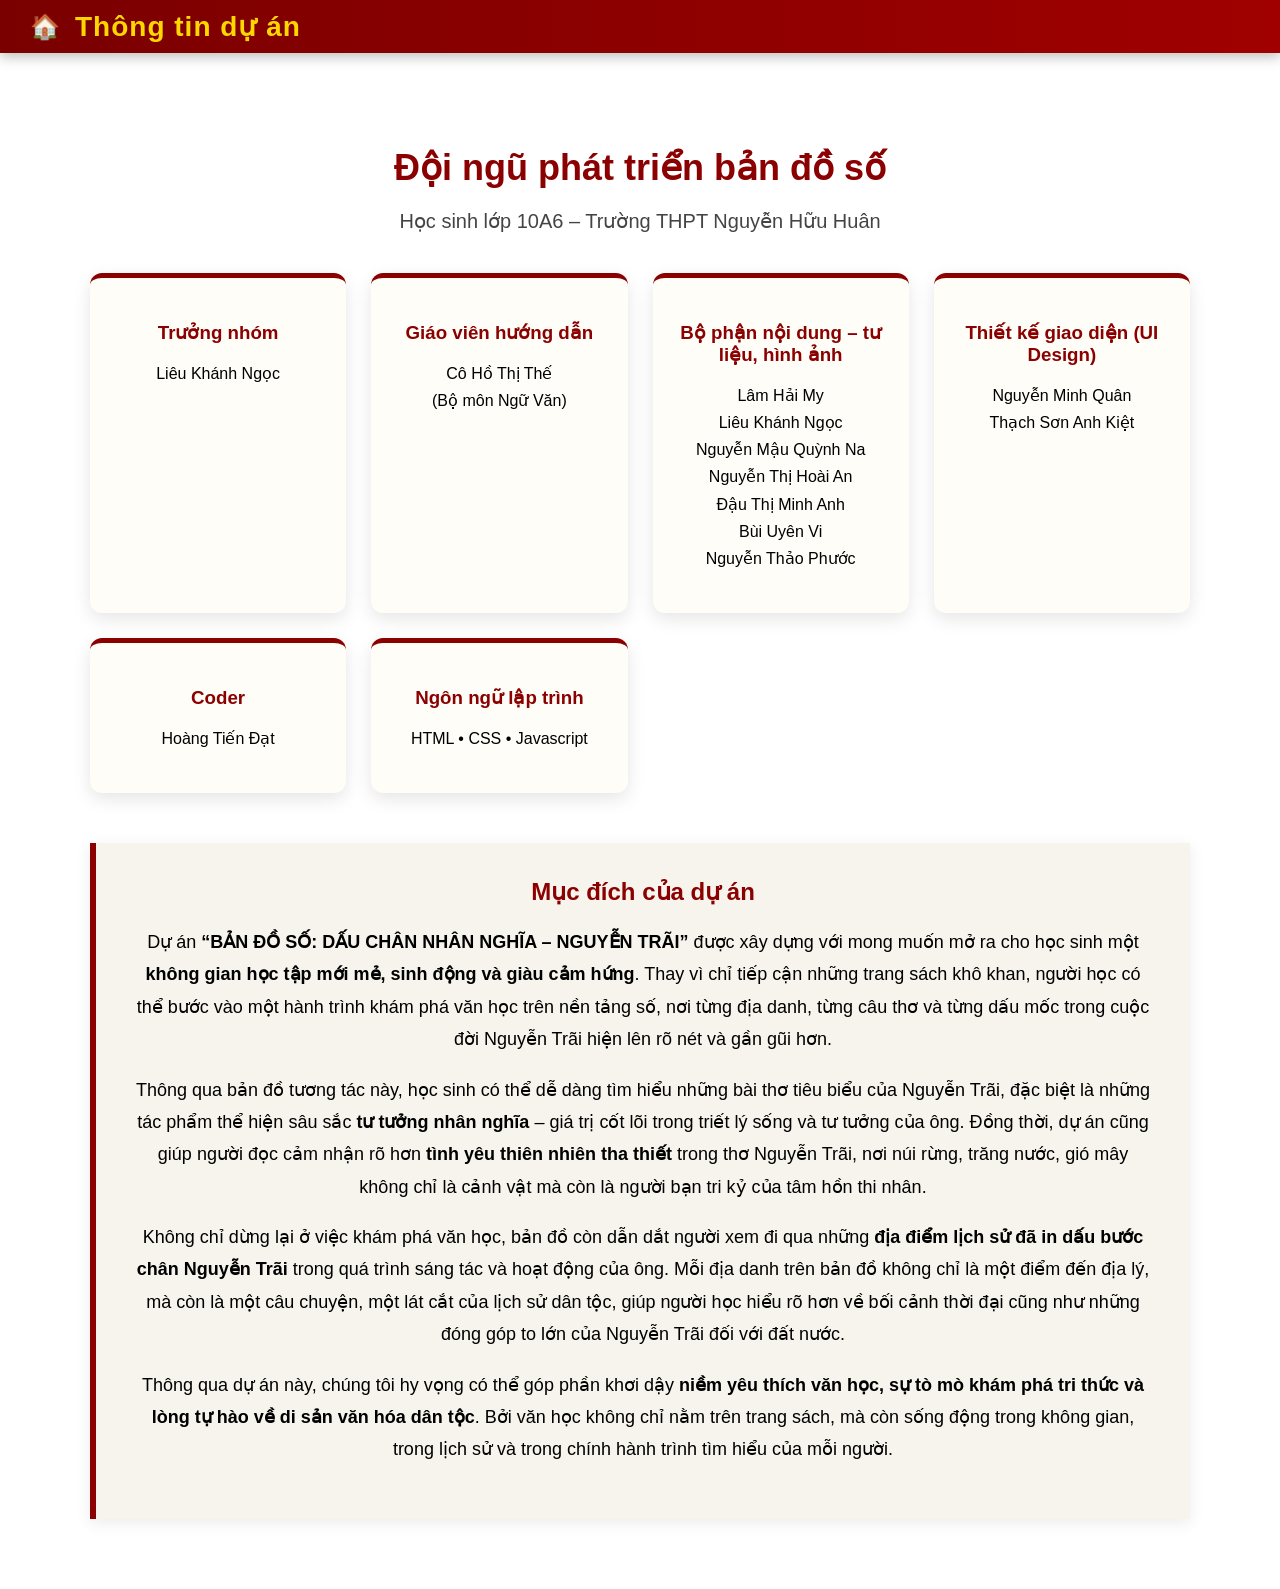
==== credit.html @ 8c87e5f9 "Add files via upload" ====
<!doctype html>
<html lang="vi">
  <head>
    <meta charset="UTF-8" />
    <title>Thông tin dự án</title>
    <link rel="stylesheet" href="style.css" />
  </head>
  <body>
    <header class="topbar" id="mainHeader">
      <div class="left-section">
        <span class="home-btn" onclick="goHome()">🏠</span>
        <h1 class="map-title">Thông tin dự án</h1>
      </div>
    </header>

    <div class="credit-page">
      <div class="credit-header">
        <h1>Đội ngũ phát triển bản đồ số</h1>
        <p>Học sinh lớp 10A6 – Trường THPT Nguyễn Hữu Huân</p>
      </div>

      <div class="credit-grid">
        <div class="credit-card">
          <h3>Trưởng nhóm</h3>
          <p>Liêu Khánh Ngọc</p>
        </div>

        <div class="credit-card">
          <h3>Giáo viên hướng dẫn</h3>
          <p>Cô Hồ Thị Thế<br />(Bộ môn Ngữ Văn)</p>
        </div>

        <div class="credit-card">
          <h3>Bộ phận nội dung – tư liệu, hình ảnh</h3>
          <p>
            Lâm Hải My<br />
            Liêu Khánh Ngọc<br />
            Nguyễn Mậu Quỳnh Na<br />
            Nguyễn Thị Hoài An<br />
            Đậu Thị Minh Anh<br />
            Bùi Uyên Vi<br />
            Nguyễn Thảo Phước
          </p>
        </div>

        <div class="credit-card">
          <h3>Thiết kế giao diện (UI Design)</h3>
          <p>
            Nguyễn Minh Quân<br />
            Thạch Sơn Anh Kiệt
          </p>
        </div>

        <div class="credit-card">
          <h3>Coder</h3>
          <p>Hoàng Tiến Đạt</p>
        </div>

        <div class="credit-card">
          <h3>Ngôn ngữ lập trình</h3>
          <p>HTML • CSS • Javascript</p>
        </div>
      </div>

      <div class="project-purpose">
        <h2>Mục đích của dự án</h2>

        <p>
          Dự án <b>“BẢN ĐỒ SỐ: DẤU CHÂN NHÂN NGHĨA – NGUYỄN TRÃI”</b> được xây
          dựng với mong muốn mở ra cho học sinh một
          <b>không gian học tập mới mẻ, sinh động và giàu cảm hứng</b>. Thay vì
          chỉ tiếp cận những trang sách khô khan, người học có thể bước vào một
          hành trình khám phá văn học trên nền tảng số, nơi từng địa danh, từng
          câu thơ và từng dấu mốc trong cuộc đời Nguyễn Trãi hiện lên rõ nét và
          gần gũi hơn.
        </p>

        <p>
          Thông qua bản đồ tương tác này, học sinh có thể dễ dàng tìm hiểu những
          bài thơ tiêu biểu của Nguyễn Trãi, đặc biệt là những tác phẩm thể hiện
          sâu sắc <b>tư tưởng nhân nghĩa</b> – giá trị cốt lõi trong triết lý
          sống và tư tưởng của ông. Đồng thời, dự án cũng giúp người đọc cảm
          nhận rõ hơn <b>tình yêu thiên nhiên tha thiết</b> trong thơ Nguyễn
          Trãi, nơi núi rừng, trăng nước, gió mây không chỉ là cảnh vật mà còn
          là người bạn tri kỷ của tâm hồn thi nhân.
        </p>

        <p>
          Không chỉ dừng lại ở việc khám phá văn học, bản đồ còn dẫn dắt người
          xem đi qua những
          <b>địa điểm lịch sử đã in dấu bước chân Nguyễn Trãi</b>
          trong quá trình sáng tác và hoạt động của ông. Mỗi địa danh trên bản
          đồ không chỉ là một điểm đến địa lý, mà còn là một câu chuyện, một lát
          cắt của lịch sử dân tộc, giúp người học hiểu rõ hơn về bối cảnh thời
          đại cũng như những đóng góp to lớn của Nguyễn Trãi đối với đất nước.
        </p>

        <p>
          Thông qua dự án này, chúng tôi hy vọng có thể góp phần khơi dậy
          <b
            >niềm yêu thích văn học, sự tò mò khám phá tri thức và lòng tự hào
            về di sản văn hóa dân tộc</b
          >. Bởi văn học không chỉ nằm trên trang sách, mà còn sống động trong
          không gian, trong lịch sử và trong chính hành trình tìm hiểu của mỗi
          người.
        </p>
      </div>
    </div>

    <script>
      function goHome() {
        window.location.href = "index.html";
      }
    </script>
  </body>
</html>
---- style.css ----
body {
  margin: 0;
  font-family: Arial;
  text-align: center;
}

#map {
  height: 90vh;
  width: 100%;
}
/* SIDEBAR */
#sidebar {
  position: fixed;
  right: -420px;
  top: 0;
  width: 420px;
  height: 100%;
  background: white;
  box-shadow: -5px 0 15px rgba(0, 0, 0, 0.2);
  transition: right 0.4s ease;
  z-index: 1000;
  overflow-y: auto;
}

#sidebar.active {
  right: 0;
}

#sidebar-content {
  padding: 25px;
  text-align: left;
}

/* ===== IMAGE SLIDER ===== */
.image-container {
  position: relative;
  width: 100%;
  margin-top: 15px;
}

.main-image {
  width: 100%;
  height: 260px;
  object-fit: cover;
  border-radius: 15px;
  display: block;
}

/* BUTTON */
.arrow-btn {
  position: absolute;
  top: 50%;
  transform: translateY(-50%);
  width: 44px;
  height: 44px;
  border-radius: 50%;
  border: none;
  background: rgba(0, 0, 0, 0.35);
  backdrop-filter: blur(4px);
  display: flex;
  align-items: center;
  justify-content: center;
  cursor: pointer;
}

.arrow-btn img {
  width: 60%;
  height: 60%;
  object-fit: contain;
}

.left-arrow {
  left: 10px;
}
.right-arrow {
  right: 10px;
}

.arrow-btn:hover {
  background: rgba(0, 0, 0, 0.6);
  transform: translateY(-50%) scale(1.1);
}

/* NÚT ĐÓNG SIDEBAR */
#close-btn{
  position:absolute;
  top:12px;
  right:12px;

  background:none;
  border:1px solid #999;
  border-radius:4px;

  font-size:16px;   /* giảm kích thước chữ */
  width:36px;       /* kích thước nút */
  height:36px;

  display:flex;
  align-items:center;
  justify-content:center;

  cursor:pointer;
  color:#333;
}

#close-btn:hover{
  background:#eee;
}
/* =======================
   TOP BAR
======================= */

.topbar {
  background:linear-gradient(90deg,#7a0000,#a00000); /* đỏ đậm */
  color:#ffd700; /* vàng */
  box-shadow:0 4px 12px rgba(0,0,0,0.25);
  display: flex;
  justify-content: space-between;
  align-items: center;
  padding: 10px 30px;
  position: relative;
  z-index: 2000;
}

.map-title {
  font-size: 28px;
  font-weight: bold;
  margin: 0;
  letter-spacing: 1px;
}

.left-section {
  display: flex;
  align-items: center;
  gap: 15px;
}

.home-btn {
  font-size: 24px;
  cursor: pointer;
  transition: 0.2s;
}

.home-btn:hover {
  transform: scale(1.2);
}

.nav-menu a {
  color: #ffd700;
  text-decoration: none;
  margin-left: 25px;
  font-weight: bold;
  font-size: 18px;
  transition: 0.2s;
}

.nav-menu a:hover {
  color: white;
}

.content-page {
  max-width: 900px;
  margin: 50px auto;
  padding: 20px;
  font-size: 18px;
  line-height: 1.8;
}

/* Ẩn header khi đọc nội dung */
.topbar.hide {
  transform: translateY(-100%);
  transition: transform 0.35s ease;
}

/* mặc định */
.topbar {
  transition: transform 0.35s ease;
}

/* ===== KHUNG ẢNH ===== */
.image-container {
  position: relative;
  width: 100%;
  margin-top: 15px;
}

/* Ảnh chính */
.main-image {
  width: 100%;
  height: auto;
  display: block;
  border-radius: 15px;
}

/* ===== NÚT ===== */
.arrow-btn {
  position: absolute;
  top: 50%;
  transform: translateY(-50%);

  width: 42px;
  height: 42px;
  border-radius: 50%;
  border: none;
  padding: 0;

  background: rgba(0, 0, 0, 0.35);
  backdrop-filter: blur(4px);

  display: flex;
  align-items: center;
  justify-content: center;

  cursor: pointer;
  z-index: 5;
}

/* icon */
.arrow-btn img {
  width: 55%;
  height: 55%;
  object-fit: contain;
  pointer-events: none;
}

/* vị trí */
.left-arrow {
  left: 10px;
}
.right-arrow {
  right: 10px;
}

/* hover đẹp */
.arrow-btn:hover {
  background: rgba(0, 0, 0, 0.6);
  transform: translateY(-50%) scale(1.08);
}

.slide-text {
  margin-top: 15px;
  line-height: 1.6;
  font-size: 16px;
}

.slide-text b {
  font-size: 18px;
  color: #222;
}

.slide-text ul {
  margin-top: 10px;
  padding-left: 20px;
}

.slide-text li {
  margin-bottom: 6px;
}

.slide-text i {
  display: block;
  margin: 10px 0;
  color: #444;
}
/* ===== BÀI THƠ ===== */
.poem {
  width: 900px; /* cố định chiều rộng */
  margin: 40px 0 40px 60px; /* đẩy sát trái */
  padding: 25px 35px;
  background: #fffdf7;
  border-left: 6px solid #a40000;
  box-shadow: 0 4px 12px rgba(0, 0, 0, 0.08);
  line-height: 1.8;
  white-space: normal;
  font-size: 18px;
  text-align: left; /* ép toàn bộ text về trái */
}

.poem-title {
  font-family:Georgia
  font-weight: bold;
  font-size: 26px;
  color: #8b0000;
  margin-bottom: 15px;
  text-align: left; /* không căn giữa nữa */
}

.poem-original {
  font-family: "Georgia"
  white-space: normal;
  margin-bottom: 25px;
  padding-left: 18px; /* thụt lề thơ */
}

.poem-translation-title {
  font-family: "Georgia"
  font-weight: bold;
  margin-top: 10px;
  margin-bottom: 10px;
  font-size: 20px;
}

.poem-translation {
  font-family: "Georgia"
  white-space: normal;
  color: #222;
  padding-left: 18px; /* thụt lề phần dịch */
}

.poem-note {
  margin-top: 28px;
  padding: 18px 20px;
  background: #f4f1e8;
  border-left: 5px solid #b30000;

  font-size: 16px;
  line-height: 1.7;
  color: #333;
}

/* ===== MỤC LỤC MỚI ===== */

.toc-page{
  background:#f6f3e8;
  background-size: auto;
}

/* tiêu đề */

.toc-title{
  text-align:center;
  margin-top:60px;
  font-size:34px;
  color:#7a0000;
  letter-spacing:0.5px;
}

/* container */

.toc-container{

  max-width:1100px;
  margin:50px auto;

  display:grid;
  grid-template-columns:1fr 1fr;
  gap:50px;

}

/* card */

.toc-left,
.toc-right{

  background:#fffdf6;

  padding:35px;

  border-radius:10px;

  border:2px solid #e6d6a8;

  border-top:6px solid #8b0000;

  box-shadow:0 12px 25px rgba(0,0,0,0.12);

}

/* section title */

.toc-container h2{

  font-size:22px;

  margin-top:25px;
  margin-bottom:10px;

  color:#8b0000;

  border-bottom:2px solid #e4d8b5;
  padding-bottom:6px;

}

.toc-container a{

  display:block;
  text-decoration:none;

  color:#222;

  padding:10px 16px;

  border-radius:6px;

  transition:all 0.25s ease;

  font-size:16px;

}

.toc-container a:hover{

  background:#8b0000;

  color:white;

  transform:translateX(6px);

}

/* responsive */

@media (max-width:900px){

  .toc-container{

    grid-template-columns:1fr;

  }

}
/* ===== NÚT MỤC LỤC NỔI ===== */

.toc-float-btn{
    position:fixed;
    right:25px;
    bottom:25px;

    background:#8b0000;
    color:white;
    text-decoration:none;

    padding:14px 20px;
    border-radius:50px;

    font-weight:bold;
    font-size:16px;

    box-shadow:0 6px 18px rgba(0,0,0,0.25);
    transition:0.25s;

    z-index:9999;
}

/* hover */
.toc-float-btn:hover{
    background:#b30000;
    transform:translateY(-3px) scale(1.05);
}

/* khi bấm */
.toc-float-btn:active{
    transform:scale(0.95);
}
@media print{
    .toc-float-btn{
        display:none;
    }
}
.toc-left,
.toc-right{
    display:flex;
    flex-direction:column;
}
.leaflet-marker-icon{
    transition: transform 0.25s ease;
}
.sidebar blockquote {
  border-left: 3px solid #888;
  padding-left: 10px;
  margin: 10px 0;
  color: #ddd;
}

.sidebar ul {
  margin-left: 15px;
}
.sidebar h3{
  margin-top:12px;
  color:#f5d28c;
}

.sidebar p{
  line-height:1.6;
  margin:8px 0;
}
.sidebar-header{
  position: relative;
  padding: 10px 40px 10px 10px;
}

#closeSidebar{
  position:absolute;
  top:15px;
  right:15px;

  width:32px;
  height:32px;

  border:none;
  border-radius:50%;

  background:#333;
  color:white;

  font-size:18px;
  font-weight:bold;

  cursor:pointer;

  display:flex;
  align-items:center;
  justify-content:center;

  z-index:2000;
}

#closeSidebar:hover{
  background:#b30000;
  transform:scale(1.1);
}
#description h3{
  margin-top:15px;
  font-size:18px;
  font-weight:600;
}

#description hr{
  border:0;
  border-top:1px solid #444;
  margin:18px 0;
}
/* ===== CREDIT PAGE ===== */

.credit-page{
  max-width:1100px;
  margin:50px auto;
  padding:20px;
}

/* tiêu đề */

.credit-header{
  text-align:center;
  margin-bottom:40px;
}

.credit-header h1{
  font-size:36px;
  color:#8b0000;
  margin-bottom:10px;
}

.credit-header p{
  font-size:20px;
  color:#444;
}

/* grid */

.credit-grid{
  display:grid;
  grid-template-columns:repeat(auto-fit,minmax(250px,1fr));
  gap:25px;
  margin-bottom:50px;
}

/* card */

.credit-card{
  background:#fffdf7;
  padding:25px;
  border-radius:12px;
  border-top:5px solid #8b0000;

  box-shadow:0 6px 18px rgba(0,0,0,0.1);

  transition:0.25s;
}

.credit-card:hover{
  transform:translateY(-6px);
}

.credit-card h3{
  color:#8b0000;
  margin-bottom:10px;
}

.credit-card p{
  line-height:1.7;
}

/* project purpose */

.project-purpose{
  margin-top:30px;
  padding:35px;

  background:#f6f4ec;

  border-left:6px solid #8b0000;

  box-shadow:0 4px 15px rgba(0,0,0,0.08);
}

.project-purpose h2{
  margin-top:0;
  color:#8b0000;
}

.project-purpose p{
  line-height:1.8;
  font-size:18px;
}
/* ===== NGUYEN TRAI PAGE ===== */

.nguyentrai-layout{
  display:flex;
  gap:40px;

  max-width:1200px;
  margin:50px auto;
  padding:20px;
}

/* phần text */

.nguyentrai-text{
  flex:2;
  font-size:18px;
  line-height:1.9;
  text-align:left;
}

.nguyentrai-text h2{
  color:#8b0000;
  font-size:30px;
  margin-bottom:20px;
}

/* phần ảnh */

.nguyentrai-images{
  flex:1;
  display:flex;
  flex-direction:column;
  gap:20px;
}

.nguyentrai-images img{
  width:100%;
  border-radius:12px;

  box-shadow:0 10px 25px rgba(0,0,0,0.2);

  transition:0.35s;
}
.nguyentrai-images figcaption{
  text-align:center;
  font-size:14px;
  color:#555;
  margin-top:6px;
}
.nguyentrai-images img:hover{
  transform:scale(1.08) rotate(1deg);
}
.nguyentrai-text h2{
  color:#8b0000;
  font-size:32px;
  margin-top:40px;
  margin-bottom:15px;
  border-bottom:3px solid #e0d9c9;
  padding-bottom:6px;
}

.nguyentrai-text h3{
  font-size:24px;
  margin-top:30px;
  color:#6b0000;
}
.work-card{
  background:#fffdf7;
  border-left:6px solid #8b0000;
  padding:20px 25px;
  margin:25px 0;

  border-radius:10px;

  box-shadow:0 6px 18px rgba(0,0,0,0.08);
  transition:0.25s;
}

.work-card:hover{
  transform:translateY(-4px);
}
@media (max-width:900px){

.nguyentrai-layout{
  flex-direction:column;
}

.nguyentrai-images{
  flex-direction:row;
  overflow-x:auto;
}

.nguyentrai-images img{
  width:220px;
}
}
/* SEARCH BOX */

.search-box{
    position: fixed;
    top: 20px;
    right: 20px;
    background: white;
    padding: 10px;
    border-radius: 8px;
    box-shadow: 0 0 10px rgba(0,0,0,0.2);
    display: none;
    z-index: 9999;
}

.search-box input{
    padding: 6px;
    font-size: 14px;
    border: 1px solid #ccc;
    border-radius: 4px;
}

.search-box button{
    padding: 6px 8px;
    margin-left: 4px;
    border: none;
    background: #2c6bed;
    color: white;
    border-radius: 4px;
    cursor: pointer;
}

.search-box button:hover{
    background: #1e4fb3;
}

mark{
    background: yellow;
    color: black;
}
/* SMART SEARCH */

.smart-search{
    position: fixed;
    top: 80px;
    right: 40px;
    width: 320px;
    z-index: 9999;
}

.smart-search input{

    width: 100%;
    padding: 12px 14px;

    border-radius: 10px;
    border: none;

    font-size: 15px;

    box-shadow: 0 4px 14px rgba(0,0,0,0.2);

    outline: none;
}

.smart-search input:focus{
    box-shadow: 0 6px 18px rgba(0,0,0,0.35);
}

/* suggestion box */

#suggestions{

    background: white;
    border-radius: 8px;

    margin-top: 5px;

    box-shadow: 0 4px 12px rgba(0,0,0,0.2);

    max-height: 200px;
    overflow-y: auto;

    display: none;
}

.suggestion-item{

    padding: 10px 12px;
    cursor: pointer;
    font-size: 14px;
}

.suggestion-item:hover{
    background: #f2f2f2;
}

mark{

    background: yellow;
    padding: 2px;
}
/* ===== SIDEBAR THEME NGUYỄN TRÃI ===== */

#sidebar{

  background:
  radial-gradient(circle at 20% 20%, #faf6e8 0%, transparent 40%),
  radial-gradient(circle at 80% 60%, #f3ebd2 0%, transparent 40%),
  #f7f1dd;

  border-left:6px solid #8b0000;

  box-shadow:-8px 0 25px rgba(0,0,0,0.35);


}


/* HEADER */

.sidebar-header{

  background:linear-gradient(
    90deg,
    #7a0000,
    #a80000
  );

  color:#ffd700;

  padding:14px 18px;

  border-bottom:3px solid #e6d5a8;

}

.sidebar-header h2{
  margin:0;
  font-size:22px;
  letter-spacing:1px;
}






/* TEXT */

.slide-text{

  font-size:16px;
  line-height:1.7;
  color:#2b2b2b;

}

/* SECTION TITLE */

.slide-text h3{

  color:#8b0000;
  border-left:4px solid #8b0000;

  padding-left:8px;
}


/* POEM QUOTE */

.slide-text blockquote{

  background:#f6f1e6;

  border-left:4px solid #8b0000;

  padding:10px 14px;

  font-style:italic;

  margin:12px 0;
}

/* LIST */

.slide-text ul{

  margin-top:10px;
  padding-left:22px;

}

.slide-text li{

  margin-bottom:6px;
}


/* IMAGE */

.main-image{

  border-radius:14px;

  box-shadow:0 10px 20px rgba(0,0,0,0.25);

  transition:0.35s;
}

.main-image:hover{

  transform:scale(1.04);

}


/* ARROW BUTTON */

.arrow-btn{

  background:rgba(139,0,0,0.7);

}

.arrow-btn:hover{

  background:#8b0000;

}


/* CLOSE BUTTON */

#close-btn{

  border:none;

  background:rgba(255,255,255,0.2);

  color:#ffd700;

}

#close-btn:hover{

  background:#ffd700;

  color:#8b0000;

}
/* SIDEBAR GIỐNG CUỘN GIẤY */
#sidebar {
  position: fixed;
  right: 0;
  top: 0;
  width: 420px;
  height: 100%;
  background: #f6f1e4;
  border-left: 6px solid #8b0000;
  
  transform-origin: right;
  transform: scaleX(0);
  
  transition: transform 0.35s ease;
  
  box-shadow: -10px 0 25px rgba(0,0,0,0.3);
  overflow-y: auto;
  z-index: 1000;
}

/* khi mở */
#sidebar.active {
  transform: scaleX(1);
}

/* khi đóng */
#sidebar.closing {
  transform: scaleX(0);
}
/* Search */
.search-box{
  position: fixed;
  top: 80px;
  right: 20px;

  background: white;
  padding: 10px 14px;

  border-radius: 10px;
  box-shadow: 0 4px 12px rgba(0,0,0,0.25);

  z-index: 3000;
}

.search-box input{
  border: 1px solid #ccc;
  padding: 8px 10px;
  border-radius: 6px;
  width: 200px;
  font-size: 14px;
}

.search-box input:focus{
  outline: none;
  border-color: #8b0000;
}
/* ===== SIDEBAR DANH SÁCH ĐỊA ĐIỂM ===== */

#locationList{
  position: fixed;
  left: 0;
  top: 80px;

  width: 340px;        /* TĂNG KÍCH THƯỚC */
  height: calc(100% - 80px);

  background: #f7f1dd;

  border-right: 6px solid #8b0000;

  padding: 25px;

  overflow-y: auto;

  z-index: 999;

  box-shadow: 6px 0 20px rgba(0,0,0,0.25);
}

#locationList h3{

  font-size:20px;
  font-weight:bold;

  color:#b8860b;

  margin-top:25px;
  margin-bottom:10px;

  border-bottom:2px solid #8b0000;

  padding-bottom:6px;

  letter-spacing:0.5px;

}

#locationItems{
  list-style:none;
  padding:0;
}

#locationItems li{
  display:flex;
  align-items:.left;

  padding:8px 10px;
  margin-bottom:6px;

  cursor:pointer;
  border-radius:6px;

  transition:0.2s;
}

#locationList li:hover{

  background:#8b0000;

  color:#ffd700;

  transform:translateX(6px);

}
#locationList li::before{

  content:"";

  display:inline-block;

  width:16px;
  height:16px;

  background-image:url("data/position.png");
  background-size:contain;
  background-repeat:no-repeat;

  margin-right:8px;

  transform:translateY(2px);

}
.place-btn{
  display:flex;
  align-items:center;
  justify-content:center;

  width:44px;
  height:44px;

  border-radius:50%;
  background:#8b0000;
  color:white;
  font-size:20px;

  text-decoration:none;

  box-shadow:0 4px 10px rgba(0,0,0,0.25);

  transition:all 0.25s ease;
}

.place-btn:hover{
  background:#c40000;
  transform:scale(1.15);
  box-shadow:0 6px 16px rgba(0,0,0,0.35);
}
.poem-title{
  display:flex;
  justify-content:space-between;
  align-items:center;
}
.place-pill-btn{
  display:inline-flex;
  align-items:center;
  gap:8px;

  padding:10px 18px;

  background:linear-gradient(145deg,#c90404,#af0202);
  color:white;

  border-radius:40px;
  font-size:14px;
  font-weight:600;

  text-decoration:none;

  box-shadow:
  0 4px 10px rgba(0,0,0,0.25),
  inset 0 1px 0 rgba(255,255,255,0.2);

  transition:all 0.25s ease;
}
.place-pill-btn:hover{
  transform:translateY(-2px);
  box-shadow:
  0 6px 16px rgba(0,0,0,0.35),
  inset 0 1px 0 rgba(255,255,255,0.3);

  background:linear-gradient(145deg,#b30000,#8b0000);
}

/* =========================
   MOBILE OPTIMIZATION
========================= */

@media (max-width:768px){

body{
  font-size:15px;
}

/* MAP */

#map{
  height:100vh;
}

/* ======================
   TOPBAR
====================== */

.topbar{
  padding:10px 15px;
}

.map-title{
  font-size:18px;
}

.nav-menu{
  display:none;
}

/* ======================
   SIDEBAR
====================== */

#sidebar{
  width:100%;
}

#sidebar-content{
  padding:18px;
}

/* CLOSE BUTTON */

#close-btn,
#closeSidebar{
  width:36px;
  height:36px;
  font-size:20px;
}

/* ======================
   IMAGE SLIDER
====================== */

.main-image{
  height:200px;
}

.arrow-btn{
  width:48px;
  height:48px;
}

/* ======================
   TEXT
====================== */

.slide-text{
  font-size:15px;
}

.slide-text b{
  font-size:16px;
}

/* ======================
   POEM
====================== */

.poem{
  width:100%;
  margin:25px 0;
  padding:20px;
  font-size:16px;
}

.poem-title{
  font-size:22px;
}

.poem-translation-title{
  font-size:18px;
}

/* ======================
   TABLE OF CONTENT
====================== */

.toc-title{
  font-size:26px;
  margin-top:30px;
}

.toc-container{
  grid-template-columns:1fr;
  gap:25px;
  margin:30px 15px;
}

.toc-left,
.toc-right{
  padding:22px;
}

/* ======================
   FLOAT BUTTON
====================== */

.toc-float-btn{
  right:15px;
  bottom:15px;
  padding:12px 16px;
  font-size:14px;
}

/* ======================
   LOCATION LIST
====================== */

#locationList{
  width:220px;
  padding:15px;
}

#locationList h3{
  font-size:16px;
}

#locationItems li{
  font-size:14px;
}

/* ======================
   SEARCH
====================== */

.smart-search{
  width:90%;
  right:5%;
  top:70px;
}

.smart-search input{
  font-size:14px;
}

/* ======================
   NGUYEN TRAI PAGE
====================== */

.nguyentrai-layout{
  flex-direction:column;
  gap:25px;
  margin:20px auto;
}

.nguyentrai-text{
  font-size:16px;
}

.nguyentrai-text h2{
  font-size:24px;
}

.nguyentrai-text h3{
  font-size:20px;
}

.nguyentrai-images{
  flex-direction:row;
  overflow-x:auto;
}

.nguyentrai-images img{
  width:180px;
}

/* ======================
   CREDIT PAGE
====================== */

.credit-header h1{
  font-size:26px;
}

.credit-header p{
  font-size:16px;
}

.credit-card{
  padding:18px;
}

/* ======================
   BUTTONS
====================== */

.place-btn{
  width:52px;
  height:52px;
  font-size:22px;
}

.place-pill-btn{
  padding:8px 14px;
  font-size:13px;
}

/* ======================
   IMAGE EFFECT
====================== */

.main-image:hover{
  transform:none;
}

}
/* ===== VIDEO SIDEBAR PREMIUM ===== */
#videoSidebar{
  position: fixed;
  right: -460px;
  top: 0;

  width: 460px;
  height: 100%;

  background:
    radial-gradient(circle at 20% 20%, rgba(255,215,0,0.08), transparent 40%),
    radial-gradient(circle at 80% 70%, rgba(255,0,0,0.08), transparent 40%),
    linear-gradient(180deg,#f7f1dd,#fcf0c8);

  backdrop-filter: blur(10px);

  box-shadow: -10px 0 40px rgba(0,0,0,0.7);

  transition: all 0.5s ease;
  z-index: 1200;

  padding: 18px;
  color: #eee;

  border-left: 3px solid #8b0000;
}

/* mở ra cạnh sidebar chính */
#videoSidebar.active{
  right: 420px;
}

/* ===== HEADER ===== */
.video-header{
  background: linear-gradient(90deg,#7a0000,#b30000);
  padding: 14px 16px;

  border-radius: 10px;
  border: 1px solid rgba(255,215,0,0.3);

  display:flex;
  justify-content: space-between;
  align-items:center;

  box-shadow: 0 4px 15px rgba(0,0,0,0.5);
}

.video-header h3{
  margin:0;
  color:#ffd700;
  font-size:18px;
  letter-spacing:1px;
}

/* nút đóng */
#closeVideo{
  background: rgba(255,255,255,0.1);
  border:none;
  width:32px;
  height:32px;
  border-radius:50%;

  color:#ffd700;
  font-size:16px;

  cursor:pointer;
  transition:0.25s;
}

#closeVideo:hover{
  background:#ffd700;
  color:#8b0000;
  transform:scale(1.1);
}

/* ===== VIDEO CONTAINER ===== */
.video-wrapper{
  margin-top:15px;

  background: rgba(255,255,255,0.05);
  padding:10px;
  border-radius:15px;

  box-shadow: inset 0 0 20px rgba(0,0,0,0.6),
              0 10px 25px rgba(0,0,0,0.5);
}

/* video */
#videoSidebar video{
  width:100%;
  border-radius:12px;

  box-shadow: 0 8px 20px rgba(0,0,0,0.7);
  transition:0.35s;
}

#videoSidebar video:hover{
  transform: scale(1.02);
}

/* ===== TEXT MÔ TẢ ===== */
.video-description{
  margin-top:15px;
  padding:12px 14px;

  background: rgba(255,215,0,0.05);
  border-left:3px solid #ff0000;

  border-radius:8px;

  font-size:14px;
  line-height:1.6;
  color:#000000;
}

/* ===== HIỆU ỨNG APPEAR ===== */
#videoSidebar.active{
  animation: slideInVideo 0.5s ease;
}

@keyframes slideInVideo{
  from{
    opacity:0;
    transform: translateX(50px);
  }
  to{
    opacity:1;
    transform: translateX(0);
  }
}
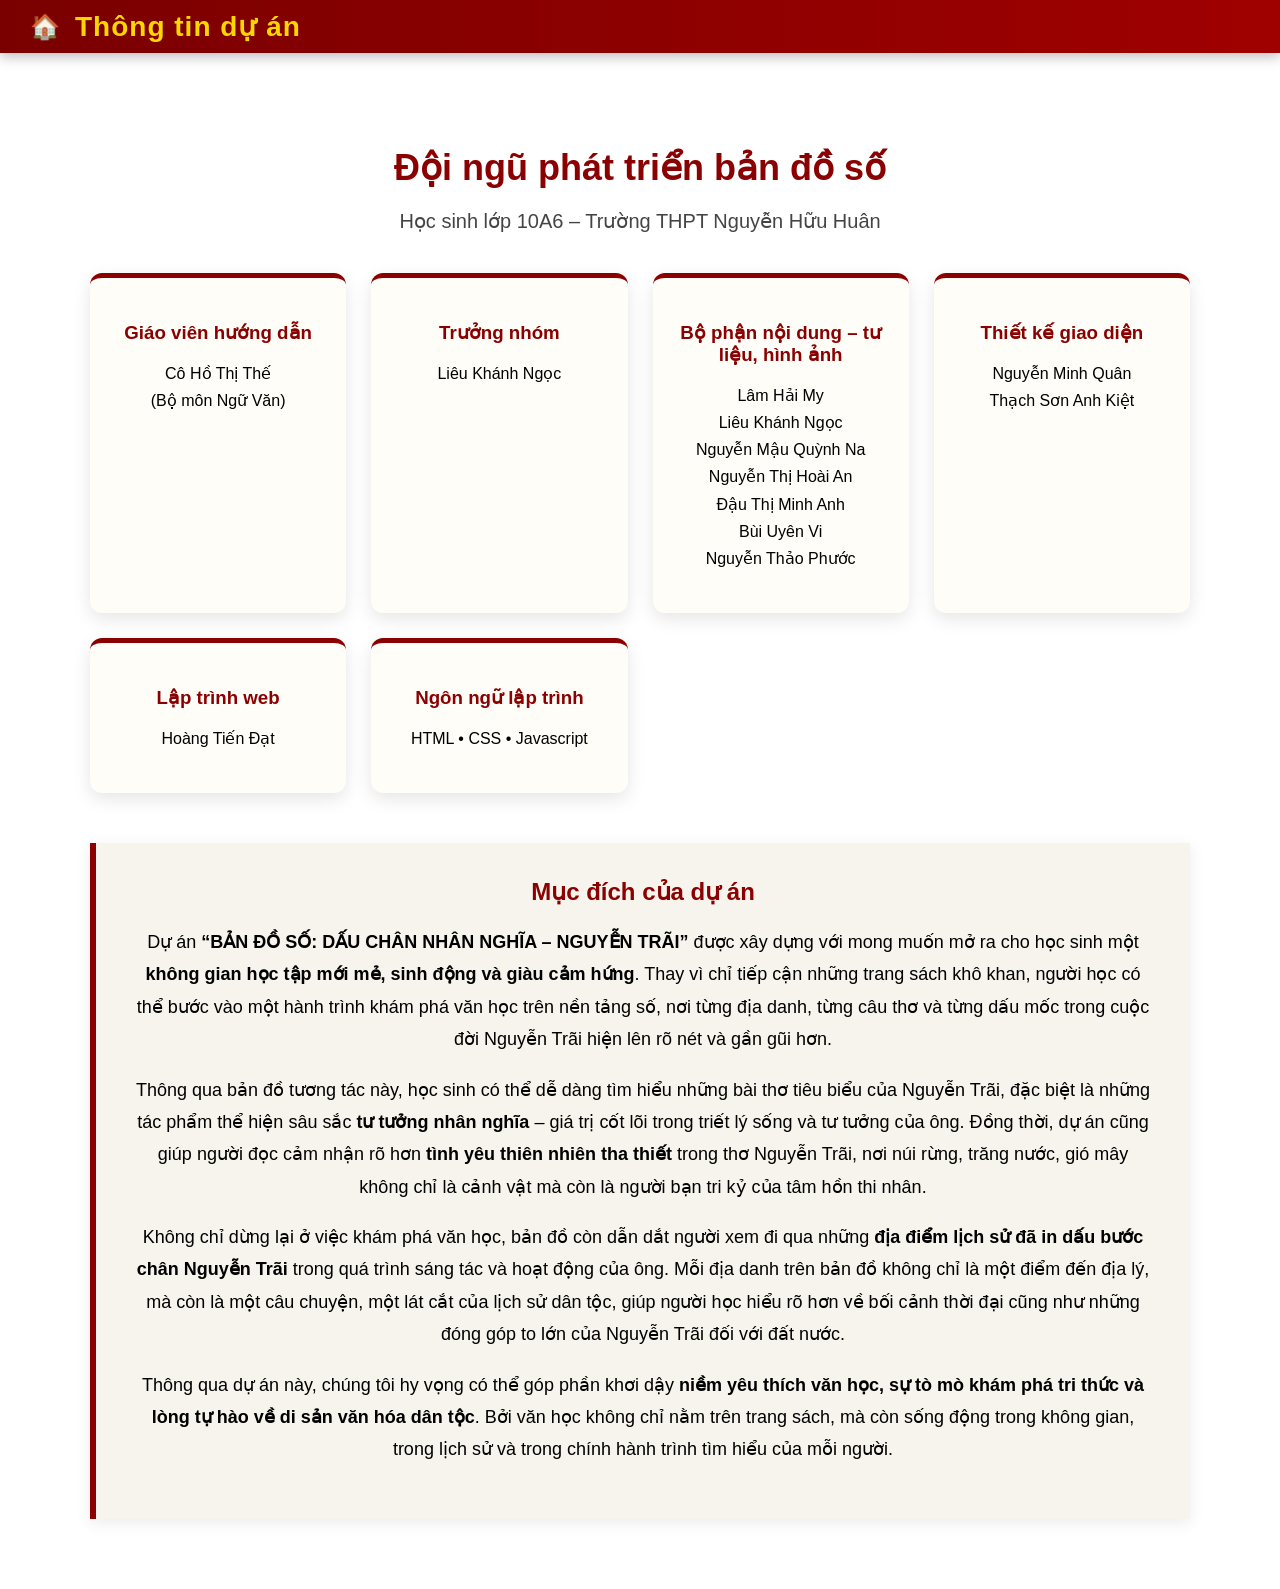
==== commit 433f01c6: "Add files via upload" ====
--- a/credit.html
+++ b/credit.html
@@ -21,13 +21,13 @@
 
       <div class="credit-grid">
         <div class="credit-card">
-          <h3>Trưởng nhóm</h3>
-          <p>Liêu Khánh Ngọc</p>
+          <h3>Giáo viên hướng dẫn</h3>
+          <p>Cô Hồ Thị Thế<br />(Bộ môn Ngữ Văn)</p>
         </div>
 
         <div class="credit-card">
-          <h3>Giáo viên hướng dẫn</h3>
-          <p>Cô Hồ Thị Thế<br />(Bộ môn Ngữ Văn)</p>
+          <h3>Trưởng nhóm</h3>
+          <p>Liêu Khánh Ngọc</p>
         </div>
 
         <div class="credit-card">
@@ -44,7 +44,7 @@
         </div>
 
         <div class="credit-card">
-          <h3>Thiết kế giao diện (UI Design)</h3>
+          <h3>Thiết kế giao diện</h3>
           <p>
             Nguyễn Minh Quân<br />
             Thạch Sơn Anh Kiệt
@@ -52,7 +52,7 @@
         </div>
 
         <div class="credit-card">
-          <h3>Coder</h3>
+          <h3>Lập trình web</h3>
           <p>Hoàng Tiến Đạt</p>
         </div>
 
--- a/style.css
+++ b/style.css
@@ -1523,4 +1523,44 @@
     opacity:1;
     transform: translateX(0);
   }
+}
+/* ===== VIDEO SECTION ===== */
+
+.video-section{
+  margin:40px 0;
+}
+
+.video-section h2{
+  color:#8b0000;
+  font-size:28px;
+  margin-bottom:15px;
+}
+
+/* khung video */
+.video-box{
+  position:relative;
+  width:100%;
+  max-width:800px;
+
+  border-radius:16px;
+  overflow:hidden;
+
+  box-shadow:0 10px 30px rgba(0,0,0,0.25);
+
+  background:#000;
+}
+
+/* video */
+.video-box video{
+  width:100%;
+  height:auto;
+  display:block;
+}
+
+/* caption */
+.video-caption{
+  margin-top:10px;
+  font-size:15px;
+  color:#555;
+  font-style:italic;
 }
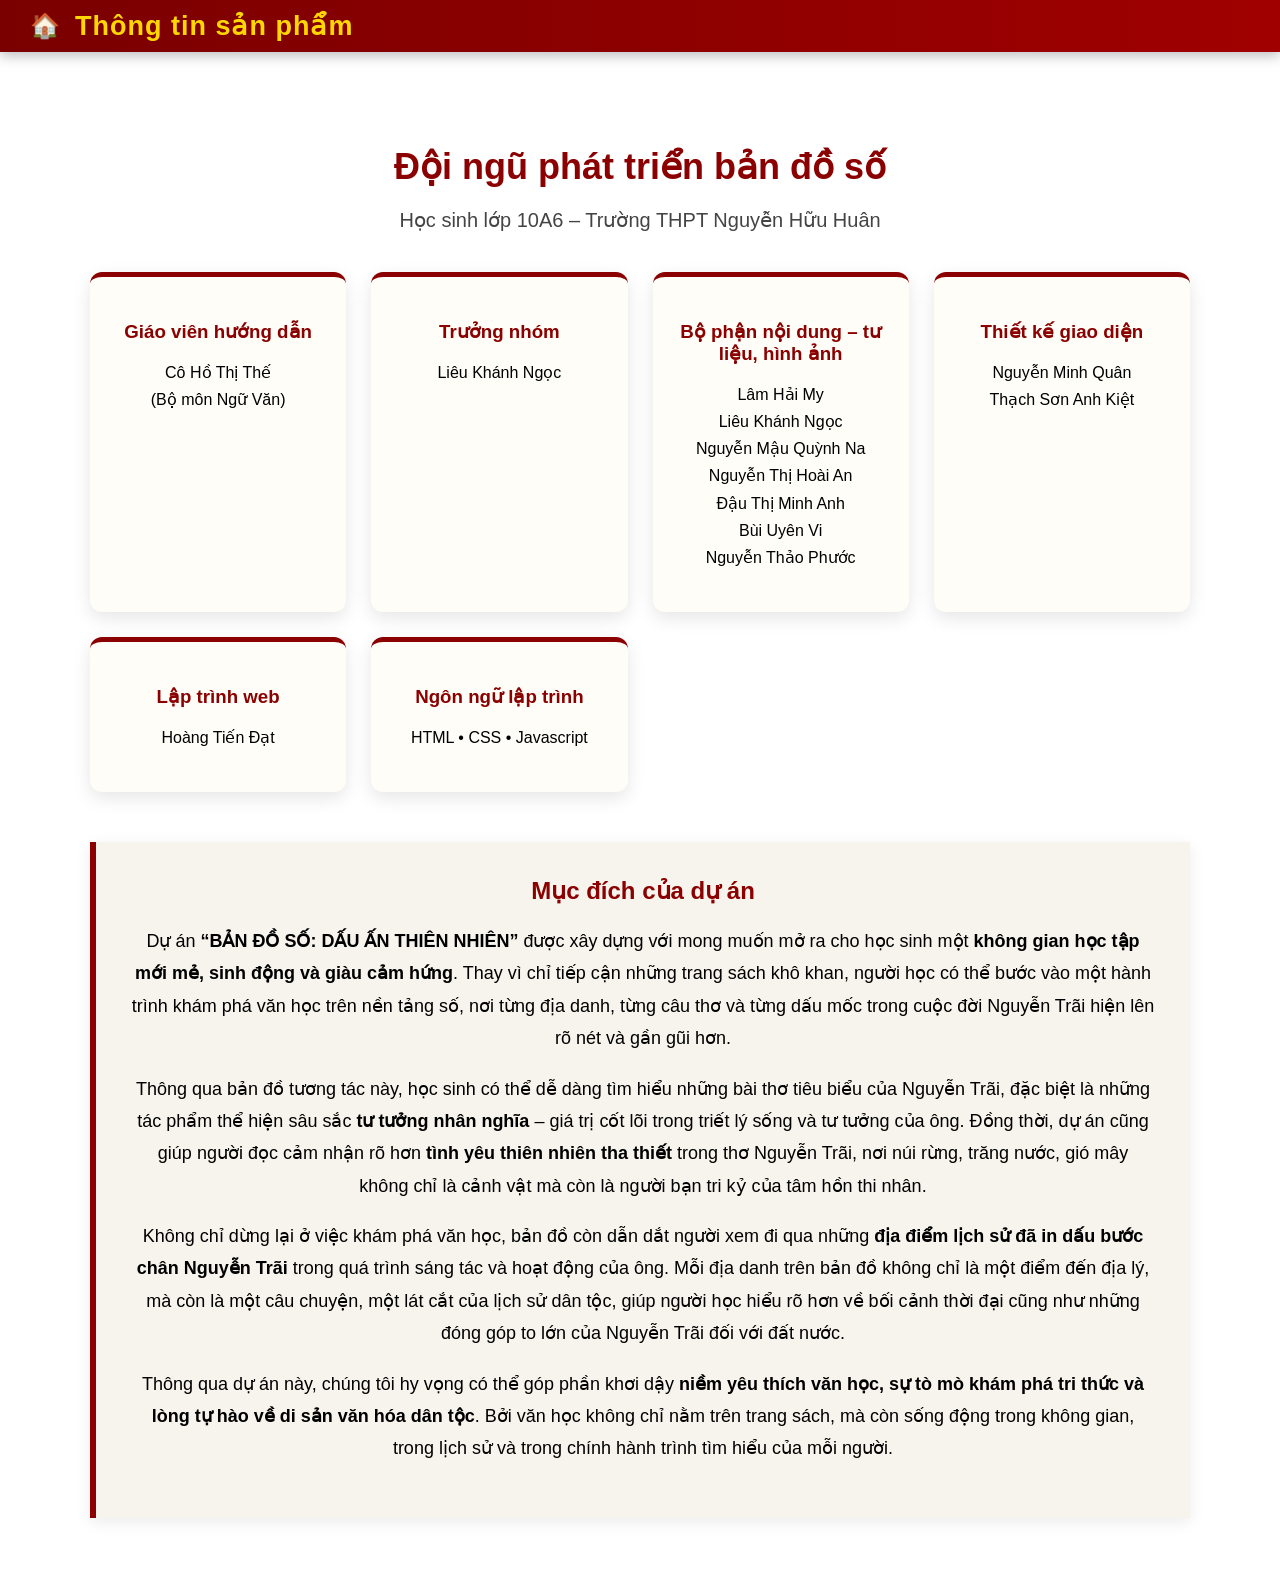
==== commit 7f20243c: "Add files via upload" ====
--- a/credit.html
+++ b/credit.html
@@ -2,14 +2,14 @@
 <html lang="vi">
   <head>
     <meta charset="UTF-8" />
-    <title>Thông tin dự án</title>
+    <title>Thông tin sản phẩm</title>
     <link rel="stylesheet" href="style.css" />
   </head>
   <body>
     <header class="topbar" id="mainHeader">
       <div class="left-section">
         <span class="home-btn" onclick="goHome()">🏠</span>
-        <h1 class="map-title">Thông tin dự án</h1>
+        <h1 class="map-title">Thông tin sản phẩm</h1>
       </div>
     </header>
 
@@ -66,8 +66,8 @@
         <h2>Mục đích của dự án</h2>
 
         <p>
-          Dự án <b>“BẢN ĐỒ SỐ: DẤU CHÂN NHÂN NGHĨA – NGUYỄN TRÃI”</b> được xây
-          dựng với mong muốn mở ra cho học sinh một
+          Dự án <b>“BẢN ĐỒ SỐ: DẤU ẤN THIÊN NHIÊN”</b> được xây dựng với mong
+          muốn mở ra cho học sinh một
           <b>không gian học tập mới mẻ, sinh động và giàu cảm hứng</b>. Thay vì
           chỉ tiếp cận những trang sách khô khan, người học có thể bước vào một
           hành trình khám phá văn học trên nền tảng số, nơi từng địa danh, từng
--- a/style.css
+++ b/style.css
@@ -123,7 +123,7 @@
 }
 
 .map-title {
-  font-size: 28px;
+  font-size: 27px;
   font-weight: bold;
   margin: 0;
   letter-spacing: 1px;
